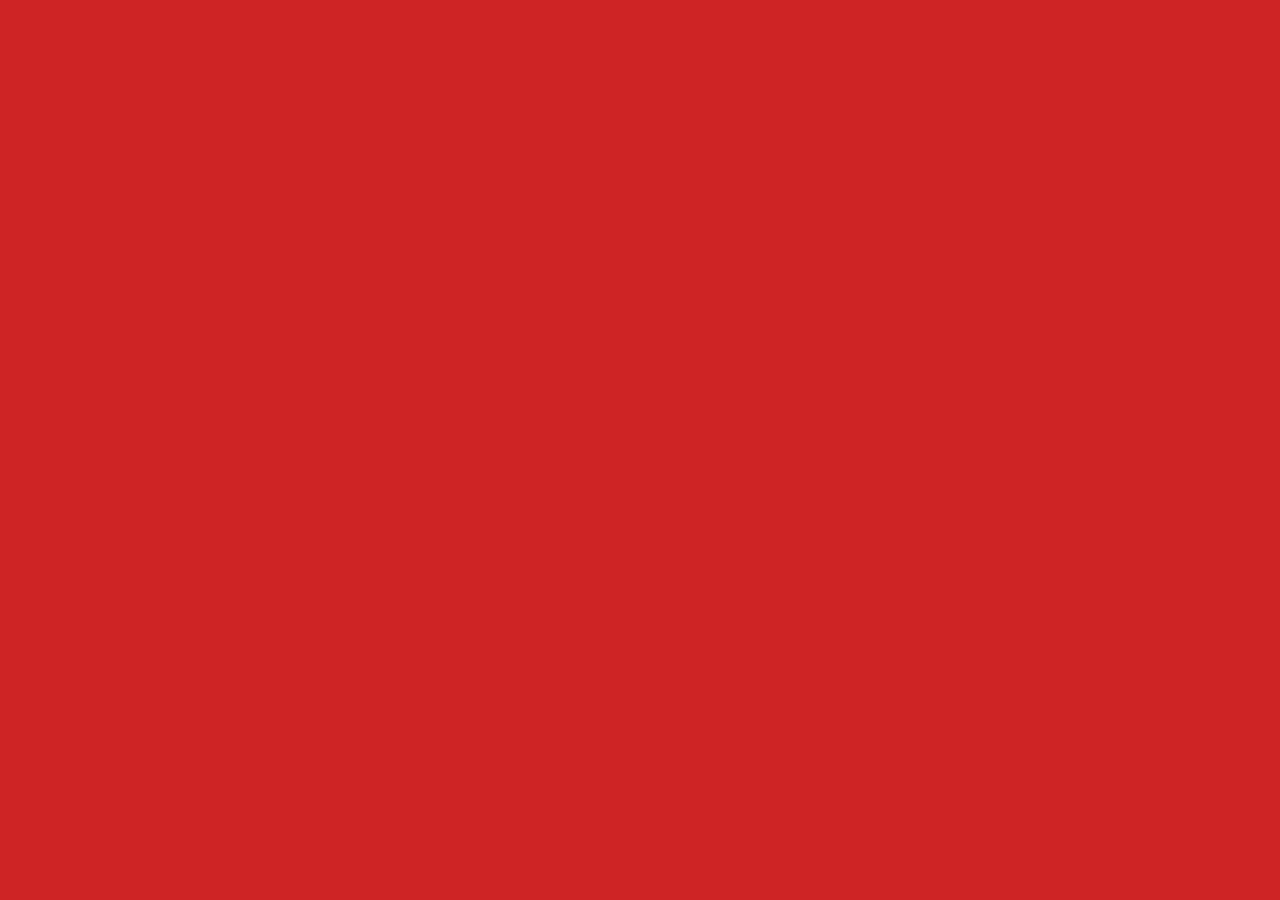
==== index.html @ 11c678cd "Adicionando a estrutura do body com: header, main e footer" ====
<!DOCTYPE html>
<html lang="pt-br">

<head>
    <meta charset="UTF-8">
    <meta name="viewport" content="width=device-width, initial-scale=1.0">
    <link rel="stylesheet" href="./style.css">
    <title>Coca Cola</title>
</head>

<body>
    <header>
        <!-- Conteúdo do cabeçalho -->
    </header>
    <main>
        <!-- Conteúdo principal -->
    </main>
    <footer>
        <!-- Rodapé -->
    </footer>
</body>

</html>
---- style.css ----
* {
    padding: 0;
    margin: 0;
    box-sizing: border-box;
}

body {
    width: 100vw;
    height: 100vh;
    display: flex;
    flex-direction: column;
    background: linear-gradient(#CF2425, #DA6062 50%, #DA6062 60%, #DA3B3F);
}

header,
footer {
    height: 100%;
    background-color: #CF2425;
    color: #FFFFFF;
    display: flex;
    align-content: center;
    justify-content: space-between;
    padding: 0 20px;
}

main {
    flex-grow: 1;
    display: flex;
    justify-content: center;
    align-items: center;
    background-color: #DA6062;
}
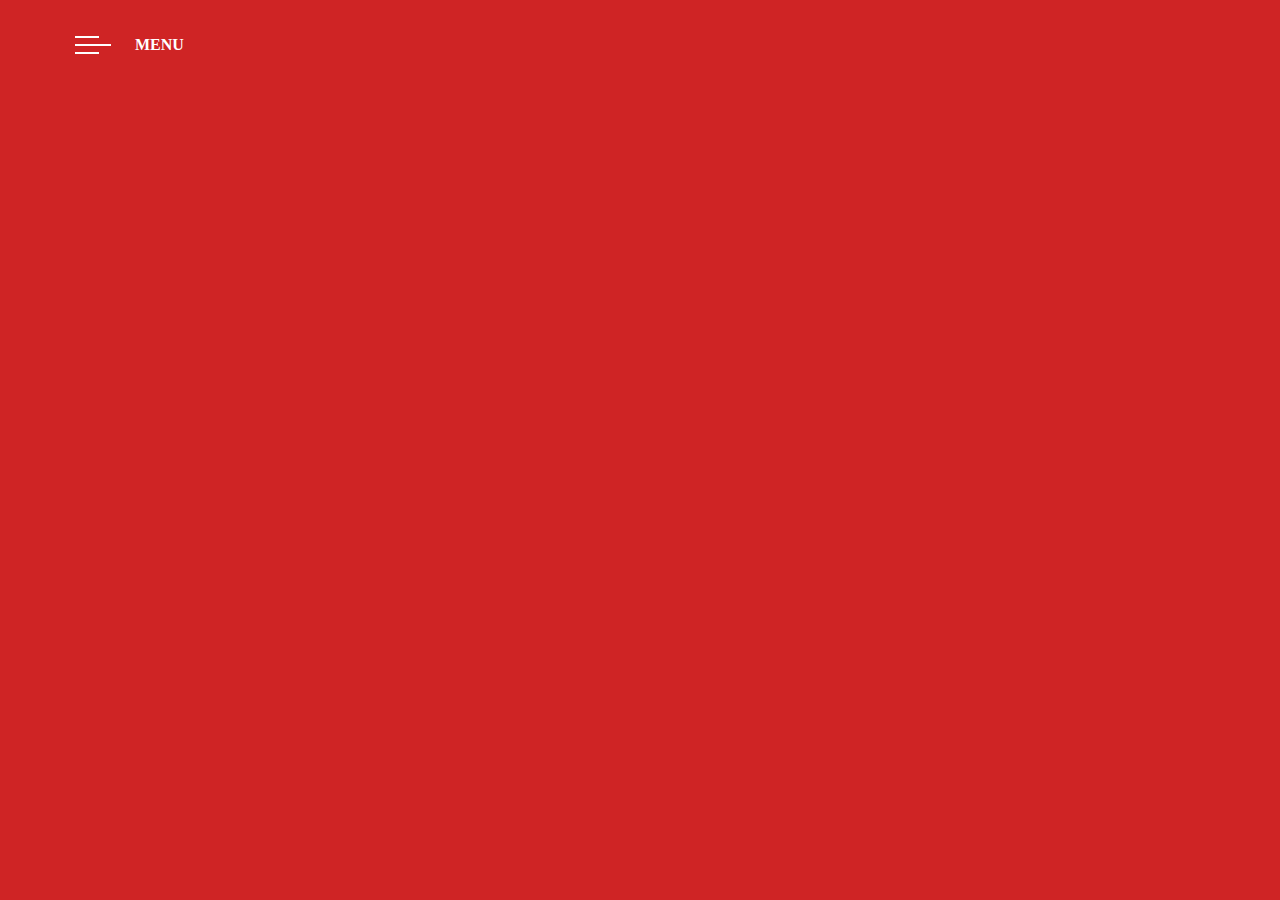
==== commit eb30b79a: "Adicionando HTML e CSS do header" ====
--- a/index.html
+++ b/index.html
@@ -11,6 +11,8 @@
 <body>
     <header>
         <!-- Conteúdo do cabeçalho -->
+        <img src="./img/menu-burger.svg" alt="Menu hambúrger">
+        <span>MENU</span>
     </header>
     <main>
         <!-- Conteúdo principal -->
--- a/style.css
+++ b/style.css
@@ -23,6 +23,20 @@
     padding: 0 20px;
 }
 
+header {
+    height: 100px;
+    display: flex;
+    align-items: center;
+    gap: 24px;
+    color: #FFFFFF;
+    padding-left: 75px;
+    justify-content: flex-start;
+}
+
+header span {
+    font-weight: 600;
+}
+
 main {
     flex-grow: 1;
     display: flex;
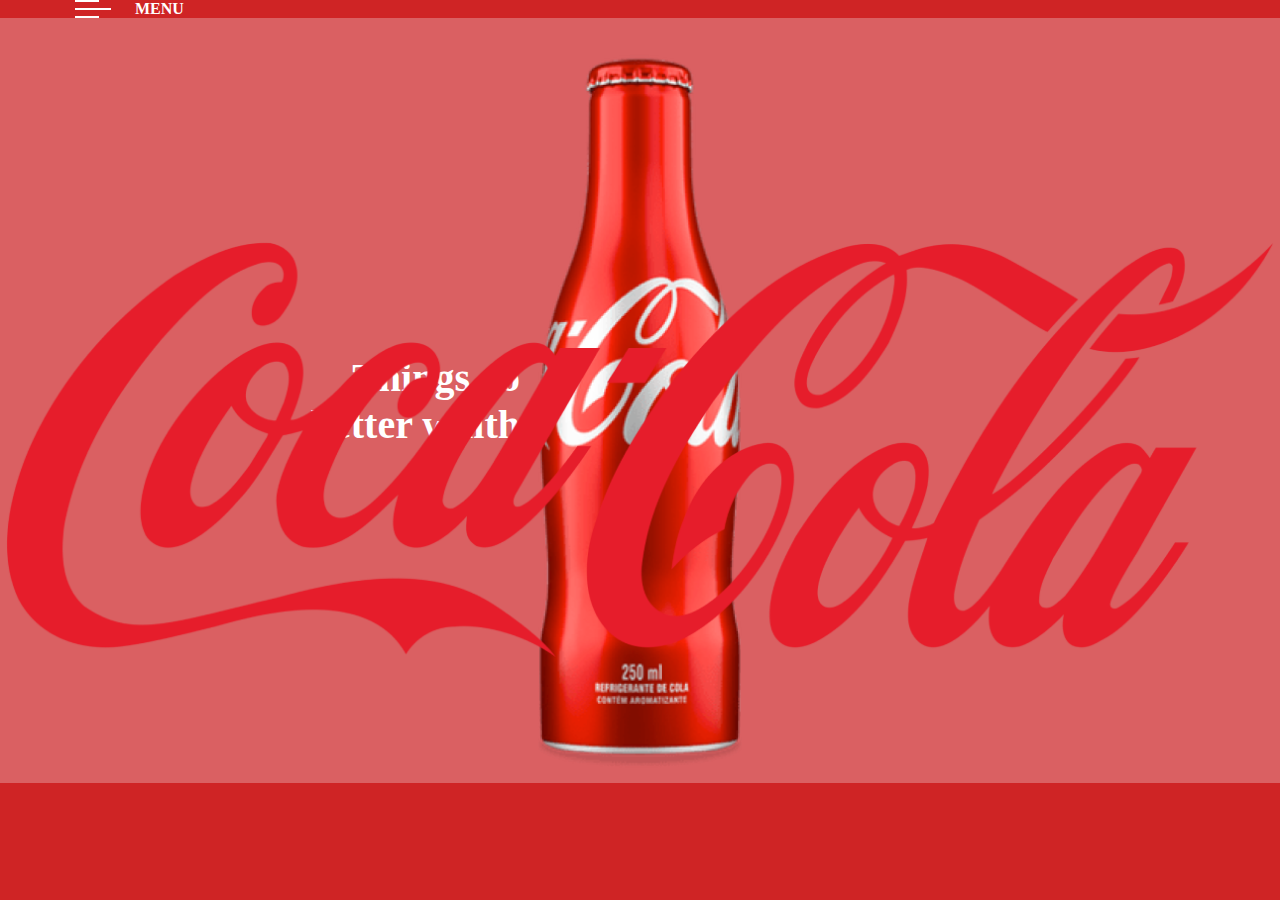
==== commit 2f765307: "Adicionando HTML e CSS do main" ====
--- a/index.html
+++ b/index.html
@@ -16,6 +16,9 @@
     </header>
     <main>
         <!-- Conteúdo principal -->
+        <img src="./img/background-image.png" alt="logo da coca-cola" class="background-logo">
+        <h2 class="content-text">Things go better whith</h2>
+        <img src="./img/coca-cola.png" alt="Garrafa Coca-Cola" class="content-image">
     </main>
     <footer>
         <!-- Rodapé -->
--- a/style.css
+++ b/style.css
@@ -43,4 +43,29 @@
     justify-content: center;
     align-items: center;
     background-color: #DA6062;
+}
+
+.background-logo {
+    position: absolute;
+    width: 100%;
+    max-height: 100%;
+    margin: auto;
+    top: 0;
+    left: 0;
+    right: 0;
+    bottom: 0;
+    z-index: 1;
+}
+
+.content-text {
+    position: absolute;
+    color: #FFFFFF;
+    font-size: 2.5rem;
+    width: 240px;
+    transform: translateX(-100%);
+    text-align: end;
+}
+
+.content-image {
+    height: 85vh;
 }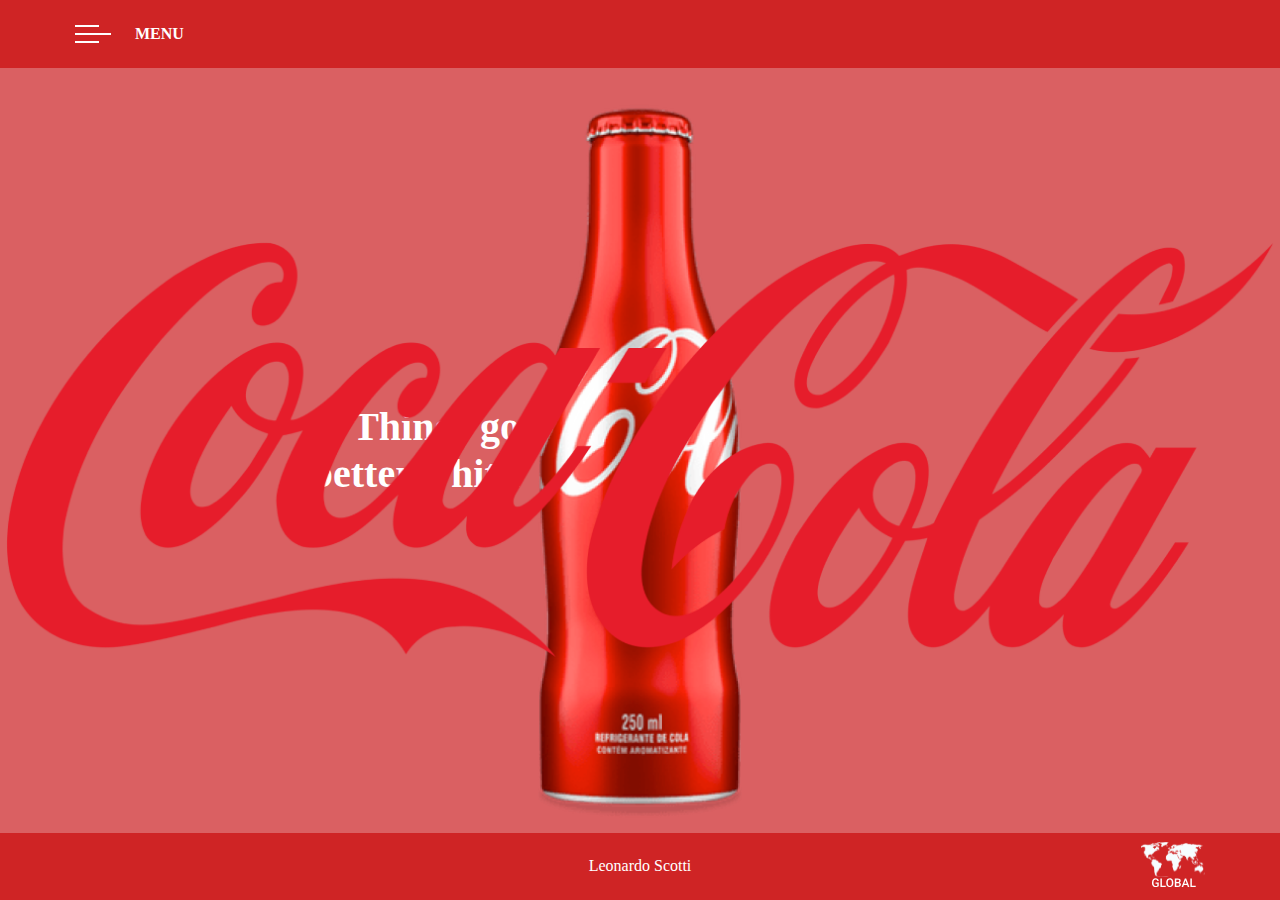
==== commit b45b60fb: "Adicionando HTML e CSS do footer" ====
--- a/index.html
+++ b/index.html
@@ -22,6 +22,9 @@
     </main>
     <footer>
         <!-- Rodapé -->
+        <div></div>
+        <span>Leonardo Scotti</span>
+        <img src="./img/map.svg" alt="Mapa">
     </footer>
 </body>
 
--- a/style.css
+++ b/style.css
@@ -68,4 +68,18 @@
 
 .content-image {
     height: 85vh;
+}
+
+footer {
+    height: 100px;
+    display: flex;
+    justify-content: space-between;
+    align-items: center;
+    padding: 0 75px;
+    color: #FFFFFF;
+    font-weight: 100;
+}
+
+footer div {
+    width: 64px;
 }